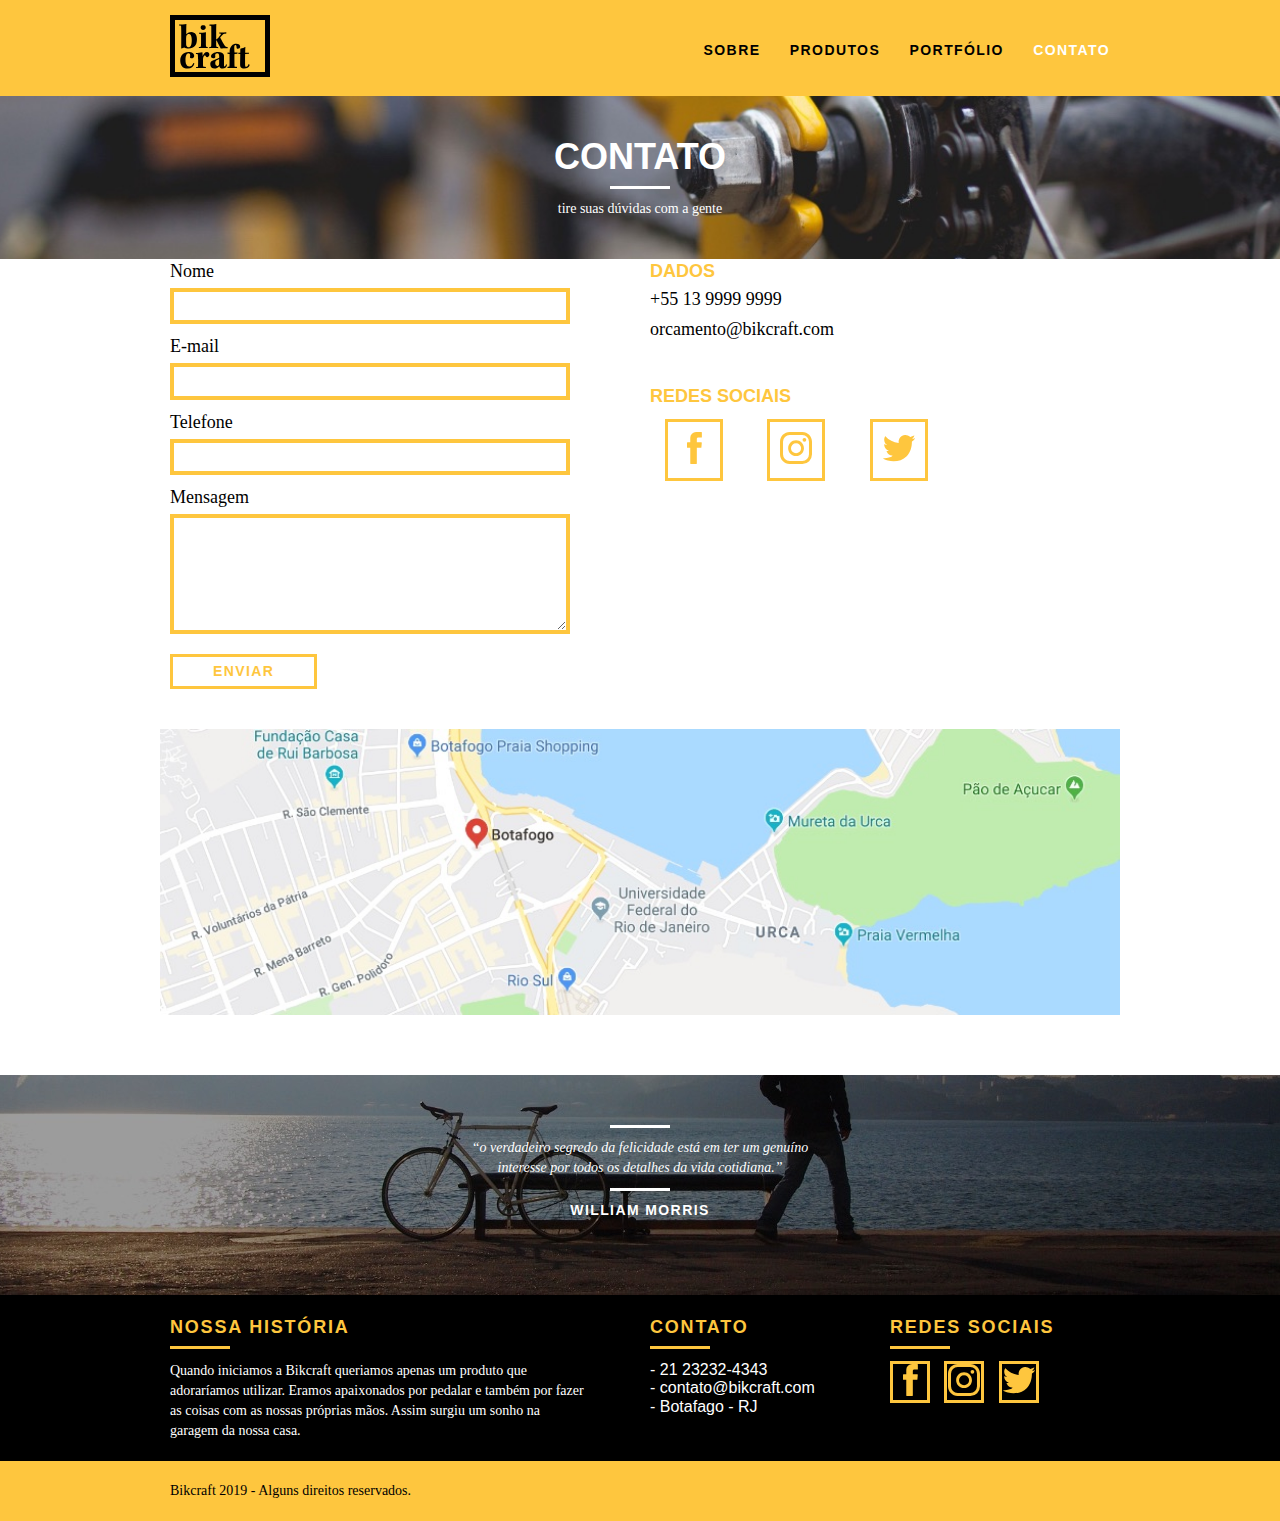
==== contato.html @ 3b14a112 "add contato page" ====
<!DOCTYPE html>
<html lang="pt-br">

<head>
	<meta charset="utf-8">
	<title>Bikcraft - Contato</title>
	<link rel="stylesheet" href="css/normalize.css">
	<link rel="stylesheet" href="css/reset.css">
	<link rel="stylesheet" href="css/grid.css">
	<link rel="stylesheet" href="css/style.css">
	<link rel="stylesheet" href="css/contato.css">
</head>

<body>

	<header class="header">
		<div class="container">
			<a href="index.html" class="grid-4">
				<img src="img/bikcraft.svg" alt="Bikcraft">
			</a>
			<nav class="grid-12 header_menu">
				<ul>
					<li><a href="sobre.html">Sobre</a></li>
					<li><a href="produtos.html">Produtos</a></li>
					<li><a href="portfolio.html">Portfólio</a></li>
					<li><a href="contato.html" class="menu_selecionado">Contato</a></li>
				</ul>
			</nav>
		</div>
	</header>

	<section class="interna_contato introducao-interna ">
		<div class="container">
			<h1>Contato</h1>
			<p>tire suas dúvidas com a gente
			</p>
		</div>
	</section>


	<section class="contato">
		<div class="container">
			<form id="form_orcamento" class="form grid-8">
				<label for="nome">Nome</label>
				<input type="text" id="nome">
				<label for="email">E-mail</label>
				<input type="email" id="email">
				<label for="telefone">Telefone</label>
				<input type="text" id="telefone">
				<label for="mensagem">Mensagem</label>
				<textarea id="mensagem"></textarea>
				<button type="submit" class="btn ">Enviar</button>
			</form>
			<div class="orcamento_dados grid-8">
				<h3>Dados</h3>
				<span>+55 13 9999 9999</span>
				<span class="dados_email">orcamento@bikcraft.com</span>
				<div class="contato_redes">
					<h3>Redes Sociais</h3>
					<ul>
						<li><a href="http://facebook.com" target="_blank"><img src="img/redes-sociais/facebook.svg"></a></li>
						<li><a href="http://instagram.com" target="_blank"><img src="img/redes-sociais/instagram.svg"></a></li>
						<li><a href="http://twitter.com" target="_blank"><img src="img/redes-sociais/twitter.svg"></a></li>
					</ul>

				</div>
			</div>
		</div>
	</section>

	<section>
		<div class="container contato_mapa">
			<a href="#">
				<img src="img/endereco-bikcraft.jpg" alt="Bikcraft Endereço">
			</a>

		</div>
	</section>


	<section class="quebra">
		<blockquote class="quote-externo container">
			<p>“o verdadeiro segredo da felicidade está em ter um genuíno interesse por todos os detalhes da vida cotidiana.”</p>
			<cite>WILLIAM MORRIS</cite>
		</blockquote>
	</section>

	<footer>
		<div class="footer">
			<div class="container">

				<div class="grid-8 footer_historia">
					<h3>Nossa História</h3>
					<p>Quando iniciamos a Bikcraft queriamos apenas um produto que adoraríamos utilizar. Eramos apaixonados por pedalar e também por fazer as coisas com as nossas próprias mãos. Assim surgiu um sonho na garagem da nossa casa.</p>
				</div>

				<div class="grid-4 footer_contato">
					<h3>Contato</h3>
					<ul>
						<li>- 21 23232-4343</li>
						<li>- contato@bikcraft.com</li>
						<li>- Botafago - RJ</li>
					</ul>
				</div>

				<div class="grid-4 footer_redes">
					<h3>Redes sociais</h3>
					<ul>
						<li><a href="http://facebook.com" target="_blank"><img src="img/redes-sociais/facebook.svg"></a></li>
						<li><a href="http://instagram.com" target="_blank"><img src="img/redes-sociais/instagram.svg"></a></li>
						<li><a href="http://twitter.com" target="_blank"><img src="img/redes-sociais/twitter.svg"></a></li>
					</ul>
				</div>

			</div>
		</div>

		<div class="copy">
			<div class="container">
				<p class="grid-16">Bikcraft 2019 - Alguns direitos reservados.</p>
			</div>
		</div>
	</footer>

</body>

</html>
---- css/grid.css ----
*,
*:before,
*:after {
  -webkit-box-sizing: border-box;
  -moz-box-sizing: border-box;
  box-sizing: border-box;
}

.container {
  width: 960px;
  margin: 0 auto;
  padding: 0px;
  position: relative;
}

.container:after,
.container:before {
  content: " ";
  display: table;
}

.container:after {
  clear: both;
}

.grid-1,
.grid-2,
.grid-3,
.grid-4,
.grid-5,
.grid-6,
.grid-7,
.grid-8,
.grid-9,
.grid-10,
.grid-11,
.grid-12,
.grid-13,
.grid-14,
.grid-15,
.grid-16,
.grid-1-3 {
  float: left;
  margin-left: 10px;
  margin-right: 10px;
}

.grid-1 {
  width: 40px;
}
.grid-2 {
  width: 100px;
}
.grid-3 {
  width: 160px;
}
.grid-4 {
  width: 220px;
}
.grid-5 {
  width: 280px;
}
.grid-6 {
  width: 340px;
}
.grid-7 {
  width: 400px;
}
.grid-8 {
  width: 460px;
}
.grid-9 {
  width: 520px;
}
.grid-10 {
  width: 580px;
}
.grid-11 {
  width: 640px;
}
.grid-12 {
  width: 700px;
}
.grid-13 {
  width: 760px;
}
.grid-14 {
  width: 820px;
}
.grid-15 {
  width: 880px;
}
.grid-16 {
  width: 940px;
}
.grid-1-3 {
  width: 300px;
}
---- css/style.css ----
/* Estilos gerais */

body {
  font-family: Arial, Helvetica, sans-serif;
}

p {
  font-family: Georgia, "Times New Roman", Times, serif;
  font-size: 14px;
  line-height: 20px;
}

/* Fonts */
h1,
h3,
.introducao blockquote cite,
.btn,
.subtitulo {
  text-transform: uppercase;
}

.subtitulo {
  font-weight: bold;
  font-size: 24px;
  line-height: 30px;
  letter-spacing: 0.1em;
  color: black;
  text-align: center;
  margin-top: 40px;
  margin-bottom: 40px;
}

.subtitulo::after {
  content: "";
  display: block;
  width: 60px;
  height: 3px;
  background: black;
  margin: 8px auto 10px auto;
}

.btn {
  border: 3px solid #fec63e;
  padding: 10px 30px;
  color: #fec63e;
  font-size: 14px;
  line-height: 15px;
  letter-spacing: 0.1em;
  font-weight: bold;
}

.btn:hover {
  border: 3px solid #fff;

  color: #fff;
}

.btn-preto {
  color: #fec63e;
  border-color: #fec63e;
}

.btn-preto:hover {
  border: 3px solid black;

  color: black;
}

/* Header */

.header {
  width: 100%;
  background: #fec63e;
  padding: 15px 0;
}

.header_menu {
  text-align: right;
}

.header_menu ul li {
  display: inline-block;
  margin-left: 25px;
  margin-top: 25px;
}

.header_menu ul li .menu_selecionado {
  color: white;
}

.header_menu ul li a {
  color: black;
  font-weight: bold;
  text-transform: uppercase;
  letter-spacing: 0.1em;
  font-size: 14px;
  line-height: 20px;
  padding: 10px 0;
}

.header_menu ul li a:hover {
  color: white;
}

/* Introdução */

.introducao {
  width: 100%;
  height: 380px;
  background: url("../img/bg.jpg") no-repeat center;
  background-size: cover;
  text-align: center;
  color: white;
  padding-top: 80px;
}

.introducao h1 {
  font-size: 48px;
  font-weight: bold;
}

.quote-externo {
  max-width: 360px;
  margin: auto;
  margin-bottom: 40px;
}

.quote-externo p {
  font-style: italic;
}

.quote-externo p::before,
.quote-externo p::after {
  content: "";
  display: block;
  width: 60px;
  height: 3px;
  background: white;
  margin: 10px auto 10px auto;
}

.quote-externo cite {
  font-style: normal;
  font-weight: bold;
  font-size: 14px;
  letter-spacing: 0.1em;
}

.introducao-interna h1 {
  font-size: 36px;
  font-weight: bold;
  text-transform: uppercase;
  color: white;
  margin: auto 0;
  text-align: center;
}

.introducao-interna p {
  color: white;
  margin: auto 0;
  text-align: center;
}

.introducao-interna h1::after {
  content: "";
  display: block;
  width: 60px;
  height: 3px;
  background: white;
  margin: 8px auto 10px auto;
}

.introducao-interna {
  margin: auto;
}

/* Produtos */

.produtos {
  padding: 60px 0;
}

.produtos_lista li {
  background: #fec63e;
  text-align: center;
}

.produtos_icone {
  background: black;
  padding: 20px;
}

.produtos_lista h3 {
  font-size: 18px;
  margin-top: 20px;
  margin-bottom: 10px;
  text-transform: uppercase;
  font-weight: bold;
  letter-spacing: 0.1em;
  line-height: 25px;
}

.produtos_lista h3::after {
  content: "";
  display: block;
  width: 60px;
  height: 3px;
  background: black;
  margin: 5px auto 5px auto;
}

.produtos_lista p {
  padding: 10px 20px;
}

.call-to-action {
  text-align: center;
  clear: both;
  padding-top: 40px;
  margin-bottom: 60px;
}

.call-to-action p {
  margin-bottom: 20px;
}

/* Portfólios */

.portfolio {
  width: 100%;
  background: #000;
  margin-top: 20px;
}

.portfolio .subtitulo {
  color: #fec63e;
}

.portfolio .subtitulo::after {
  background: #fec63e;
}

.portfolio_lista li:last-child {
  margin-top: 20px;
}

.portfolio .call-to-action p {
  color: #fff;
}

/* Qualidade */

.qualidade {
  position: relative;
}

.qualidade_lista {
  padding-top: 20px;
}

.qualidade::after {
  content: "";
  width: 634px;
  height: 83px;
  display: block;
  background: url("../img/linhas.svg") no-repeat center;
  position: absolute;
  top: 180px;
  right: 164px;
  left: 164px;
  z-index: -1;
}

.qualidade img {
  margin: auto;
  display: block;
}

.qualidade_lista li {
  text-align: center;
  padding: 0 0 40px;
}

.qualidade_lista h3 {
  font-size: 18px;
  margin-top: 20px;
  margin-bottom: 10px;
  text-transform: uppercase;
  font-weight: bold;
  letter-spacing: 0.1em;
  line-height: 25px;
}

.qualidade_lista h3::after {
  content: "";
  display: block;
  width: 60px;
  height: 3px;
  background: black;
  margin: 5px auto 5px auto;
}

/*  Quebra  */

.quebra {
  width: 100%;
  height: 220px;
  background: url(../img/bg-footer.jpg) no-repeat center;
  background-size: cover;
  text-align: center;
  color: white;
  padding-top: 40px;
}

/*  Footer  */

.footer {
  width: 100%;
  padding: 20px 0;
  display: block;
  background: black;
  color: white;
}

.footer h3 {
  font-size: 18px;
  line-height: 25px;
  color: #fec63e;
  text-transform: uppercase;
  letter-spacing: 0.1em;
  font-weight: bold;
}

.footer h3:after {
  content: "";
  display: block;
  width: 60px;
  height: 3px;
  background: #fec63e;
  margin: 6px 0 12px 0;
}

.footer p {
  line-height: 20px;
}

.footer_historia {
  padding-right: 40px;
}

.footer_redes ul li {
  display: inline-block;
  margin-right: 10px;
}

.footer_redes ul li a {
  border: 3px solid #fec63e;
  display: block;
  width: 40px;
  padding-right: 8px;
  padding-left: 1px;
  margin: auto;
}

.copy {
  width: 100%;
  background: #fec63e;
  padding: 20px 0;
}

.contato_mapa {
  padding-bottom: 60px;
}

.contato_mapa img {
  width: 100%;
  display: block;
}
---- css/contato.css ----
/* Estilos gerais */

.interna_contato {
  width: 100%;
  background: url("../img/bg-produtos.jpg") no-repeat center;
  background-size: cover;
  margin: auto;
  padding: 40px;
}

.produto_item {
  padding-top: 60px;
}

.produto_item h2 {
  font-size: 36px;
  text-transform: uppercase;
  color: white;
  letter-spacing: 0.1em;
  font-weight: bold;
  position: relative;
  top: -180px;
  text-align: center;
  margin-bottom: -60px;
}

.produto_item h2::after,
.produto_item h2::before {
  content: "";
  display: block;
  width: 60px;
  height: 3px;
  background: white;
  margin: 6px auto 8px auto;
}

.produto_icone {
  background: black;
  text-align: center;
  padding: 70px 0;
}

.produto_icone img {
  margin: 0 auto;
}

.produto_info {
  background: black;
}

.produto_info p {
  color: white;
  font-size: 18px;
  line-height: 25px;
  height: 180px;
  padding: 20px 40px;
}

.produto_info ul li {
  background: #fec63e;
  text-transform: uppercase;
  font-size: 18px;
  line-height: 20px;
  font-weight: bold;
  float: left;
  width: 229px;
  height: 49px;
  text-align: center;
  padding-top: 16px;
}

.produto_info ul li:nth-child(1),
.produto_info ul li:nth-child(2) {
  margin-bottom: 2px;
}

.produto_info ul li:nth-child(even) {
  margin-left: 2px;
}

/*Orçamento*/

.orcamento {
  background: white;
  width: 100%;
  margin-top: 60px;
  padding: 40px 0;
}

.orcamento h2 {
  color: #fec63e;
}

.orcamento h2::after {
  background: #fec63e;
}

.form {
  padding-right: 60px;
}

.form label {
  display: block;
  color: black;
  font-family: Georgia, "Times New Roman", Times, serif;
  font-size: 18px;
  line-height: 25px;
  margin-bottom: 4px;
}

.form input {
  display: block;
  width: 100%;
  border: 4px solid #fec63e;
  background: none;
  color: white;
  padding: 5px 10px;
  margin-bottom: 10px;
}

.form textarea {
  display: block;
  width: 100%;
  height: 120px;
  border: 4px solid #fec63e;
  background: none;
  color: white;
  padding: 5px 10px;
  margin-bottom: 20px;
}

.form button {
  padding: 7px 40px;
  background: none;
}

.orcamento_dados {
  color: #fff;
}

.orcamento_dados h3 {
  font-size: 18px;
  line-height: 25px;
  text-transform: uppercase;
  color: #fec63e;
  font-weight: bold;
}

.orcamento_dados span {
  display: block;
  font-size: 18px;
  line-height: 30px;
  font-family: Georgia, "Times New Roman", serif;
}

.dados_email {
  margin-bottom: 40px;
}

.orcamento_dados {
  color: black;
}

.orcamento_dados ul {
  padding-right: 60px;
}

.orcamento_dados ul li {
  font-family: Georgia, "Times New Roman", serif;
  font-size: 14px;
  padding: 10px 15px;
}

.orcamento_dados p {
  margin: 8px 0;
  font-weight: bold;
}

.contato {
  padding-bottom: 40px;
}

.contato_redes ul li {
  display: inline-block;
  margin-right: 10px;
}

.contato_redes ul li a {
  border: 3px solid #fec63e;
  display: block;
  padding: 10px;
}

.contato_redes ul li a:hover {
  border-color: black;
}
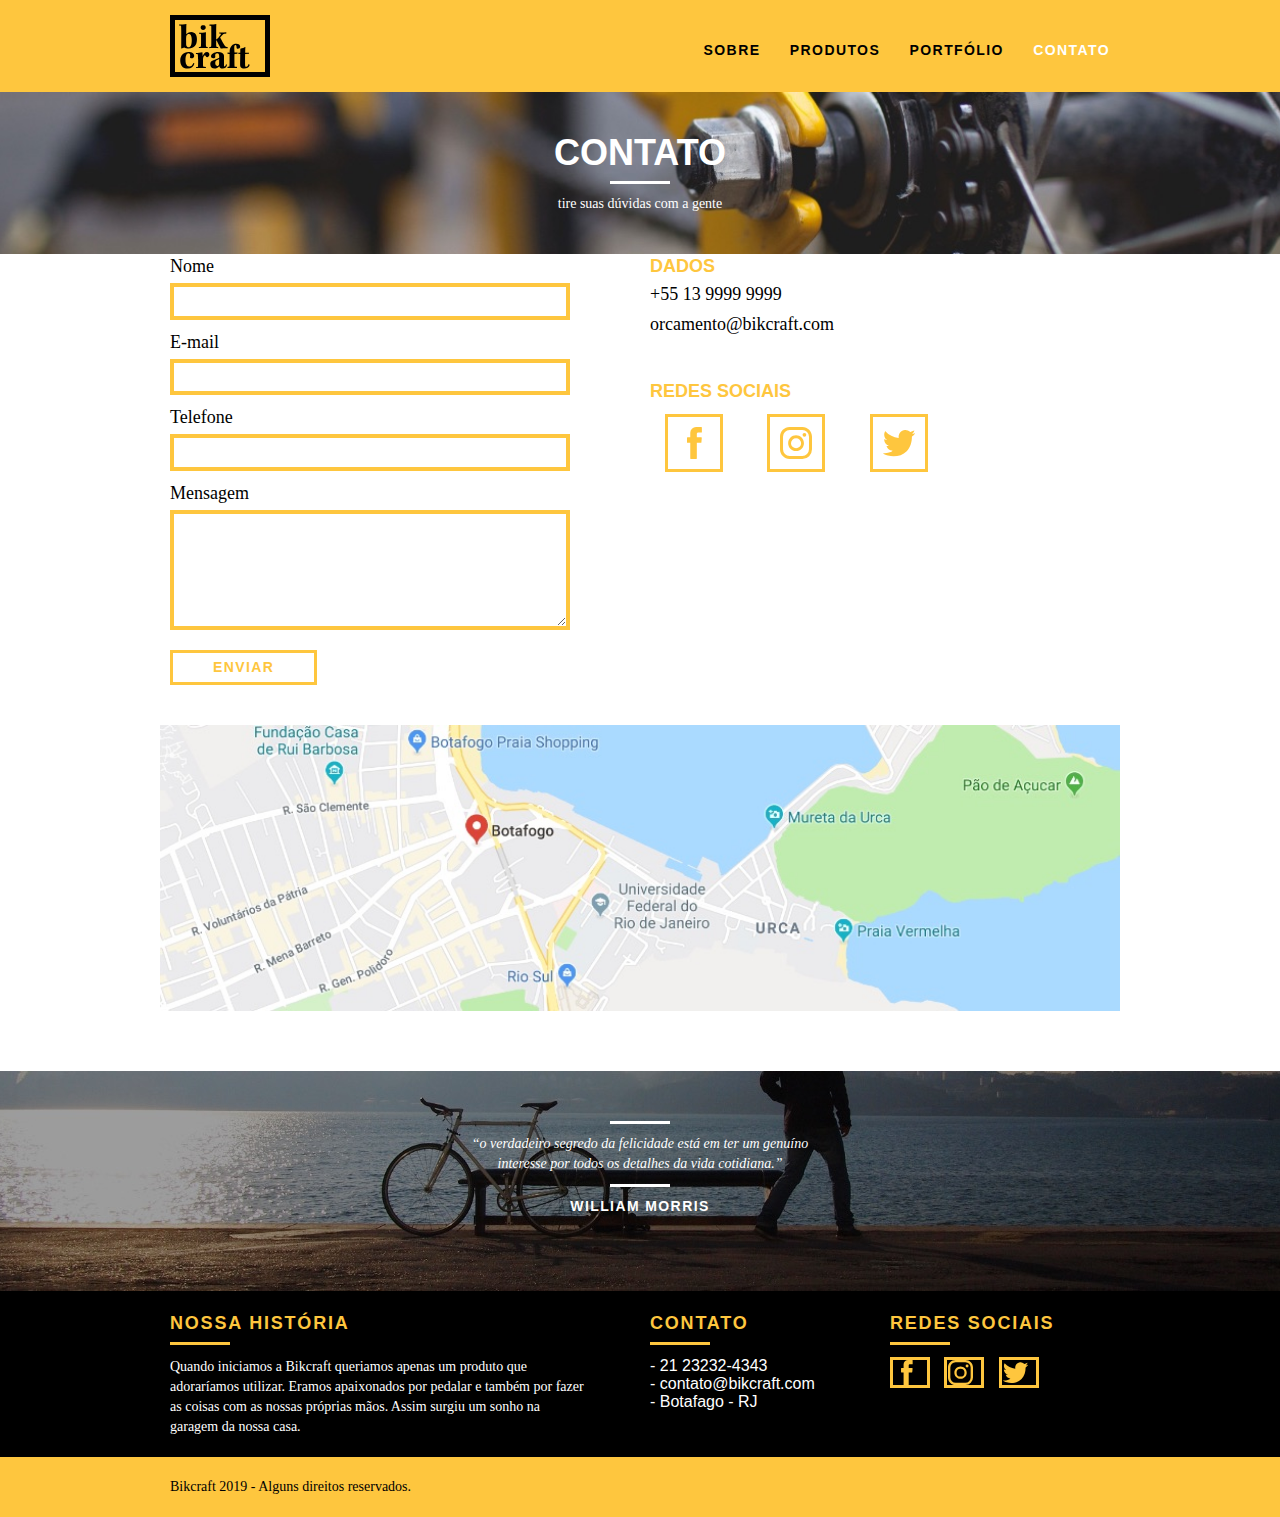
==== commit bae6a625: "add responsive.css" ====
--- a/contato.html
+++ b/contato.html
@@ -9,6 +9,7 @@
 	<link rel="stylesheet" href="css/grid.css">
 	<link rel="stylesheet" href="css/style.css">
 	<link rel="stylesheet" href="css/contato.css">
+	<link rel="stylesheet" href="css/responsivo.css">
 </head>
 
 <body>
--- a/css/grid.css
+++ b/css/grid.css
@@ -96,3 +96,89 @@
 .grid-1-3 {
   width: 300px;
 }
+
+@media only screen and (min-width: 788px) and (max-width: 979px) {
+  .container {
+    width: 768px;
+  }
+
+  .grid-1 {
+    width: 28px;
+  }
+  .grid-2 {
+    width: 76px;
+  }
+  .grid-3 {
+    width: 124px;
+  }
+  .grid-4 {
+    width: 172px;
+  }
+  .grid-5 {
+    width: 220px;
+  }
+  .grid-6 {
+    width: 268px;
+  }
+  .grid-7 {
+    width: 316px;
+  }
+  .grid-8 {
+    width: 364px;
+  }
+  .grid-9 {
+    width: 412px;
+  }
+  .grid-10 {
+    width: 460px;
+  }
+  .grid-11 {
+    width: 508px;
+  }
+  .grid-12 {
+    width: 556px;
+  }
+  .grid-13 {
+    width: 604px;
+  }
+  .grid-14 {
+    width: 652px;
+  }
+  .grid-15 {
+    width: 700px;
+  }
+  .grid-16 {
+    width: 748px;
+  }
+  .grid-1-3 {
+    width: 236px;
+  }
+}
+
+@media only screen and (max-width: 787px) {
+  .container {
+    width: 300px;
+  }
+
+  .grid-1,
+  .grid-2,
+  .grid-3,
+  .grid-4,
+  .grid-5,
+  .grid-6,
+  .grid-7,
+  .grid-8,
+  .grid-9,
+  .grid-10,
+  .grid-11,
+  .grid-12,
+  .grid-13,
+  .grid-14,
+  .grid-15,
+  .grid-16,
+  .grid-1-3 {
+    width: 300px;
+    margin: 0 0 20px 0;
+    float: none;
+  }
+}
--- a/css/style.css
+++ b/css/style.css
@@ -8,6 +8,11 @@
   font-family: Georgia, "Times New Roman", Times, serif;
   font-size: 14px;
   line-height: 20px;
+}
+
+img {
+  display: block;
+  max-width: 100%;
 }
 
 /* Fonts */
@@ -185,6 +190,10 @@
   text-align: center;
 }
 
+.produtos_lista li img {
+  margin: 0 auto;
+}
+
 .produtos_icone {
   background: black;
   padding: 20px;
--- a/css/responsivo.css
+++ b/css/responsivo.css
@@ -0,0 +1,62 @@
+/*  Estilo para tablet */
+
+@media only screen and (min-width: 788px) and (max-width: 979px) {
+  .qualidade::after {
+    right: 66px;
+    left: 68px;
+  }
+}
+
+/*  Estilo para mobile */
+@media only screen and (max-width: 787px) {
+  /* Header */
+
+  .header {
+    position: relative;
+    padding-bottom: 0;
+  }
+
+  .header img {
+    margin: 0 auto 20px auto;
+  }
+
+  .header_menu {
+    text-align: center;
+  }
+
+  .header_menu ul li {
+    margin: 5px;
+  }
+
+  .header_menu ul li a {
+    border: 4px solid black;
+    width: 136px;
+    display: block;
+    float: left;
+  }
+
+  .header_menu ul li a:hover {
+    border-color: white;
+  }
+
+  /* Introdução */
+
+  .introducao h1 {
+    font-size: 36px;
+  }
+
+  .introducao {
+    margin-top: 0;
+    padding-top: 20px;
+    background: url("../img/bg-mobile.jpg") no-repeat center;
+  }
+
+  .qualidade::after {
+    display: none;
+    margin: 0 auto;
+  }
+
+  .call-to-action {
+    margin-top: -50px;
+  }
+}
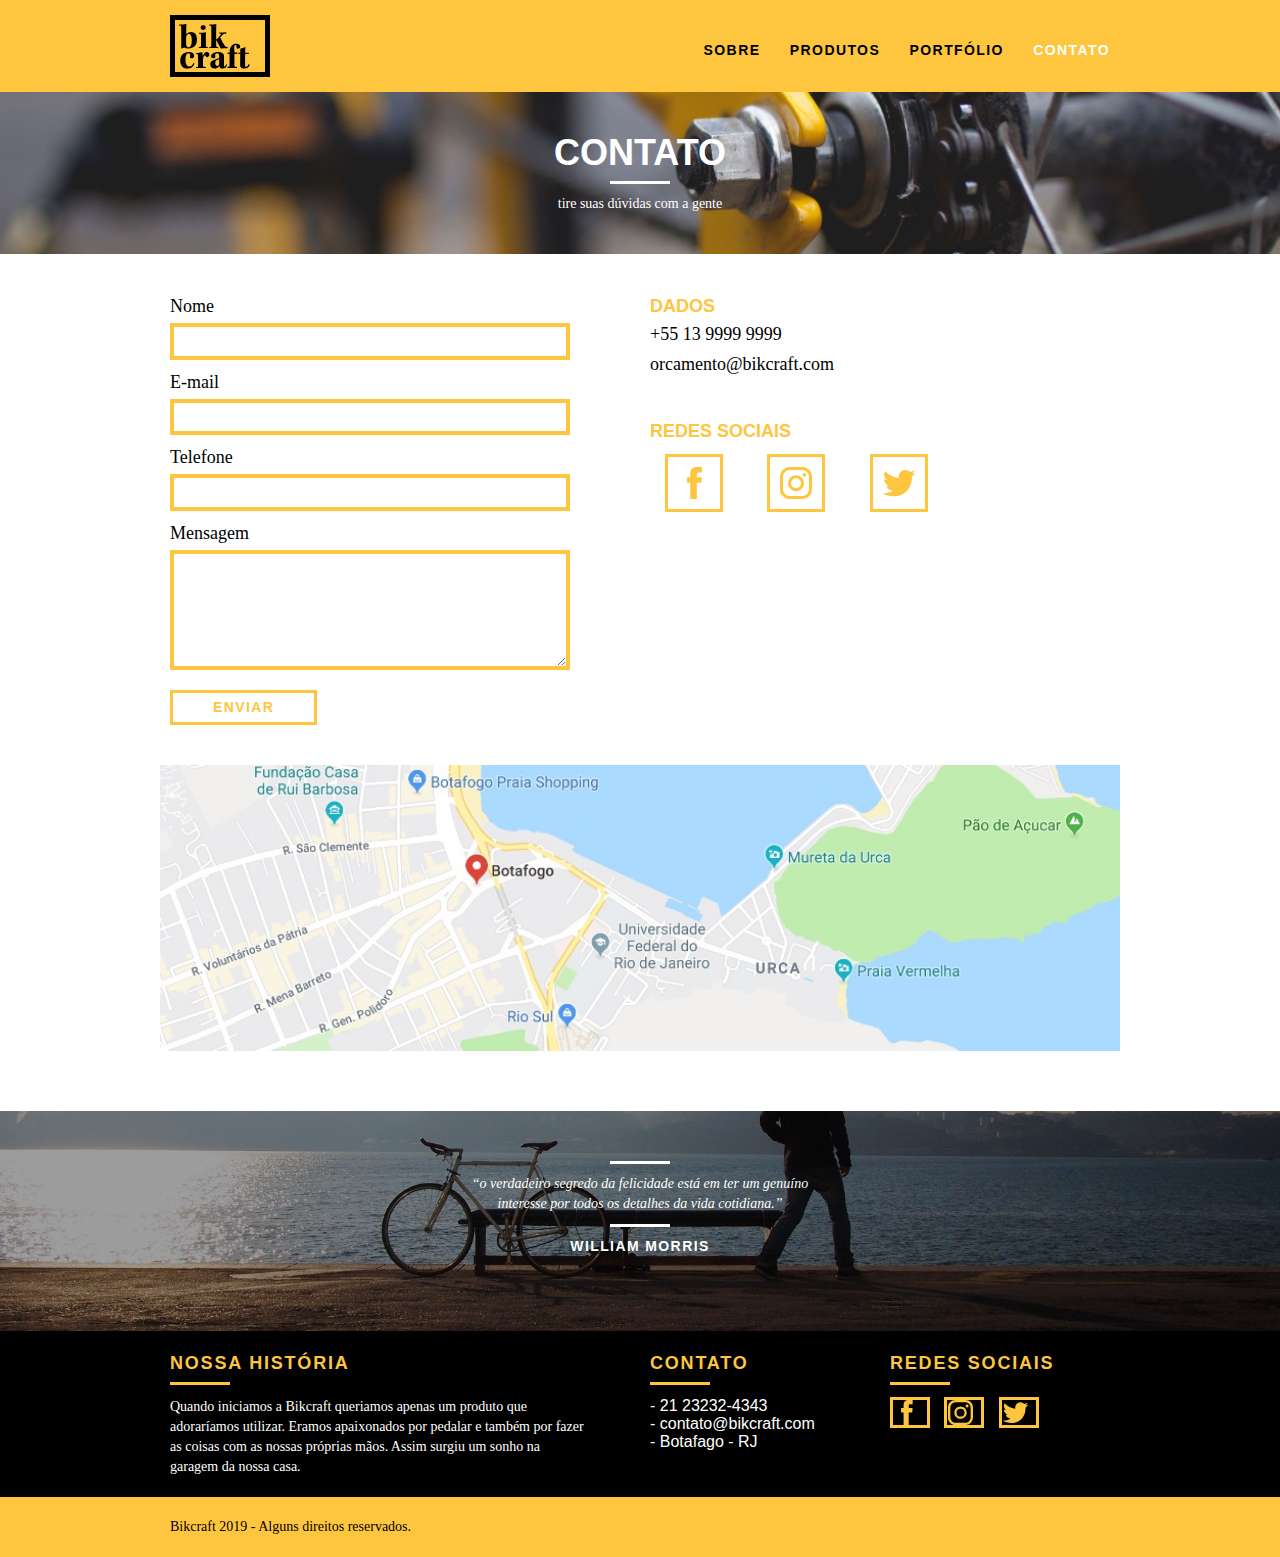
==== commit 07b409d3: "add SimpleSlide" ====
--- a/contato.html
+++ b/contato.html
@@ -10,6 +10,8 @@
 	<link rel="stylesheet" href="css/style.css">
 	<link rel="stylesheet" href="css/contato.css">
 	<link rel="stylesheet" href="css/responsivo.css">
+	<script>document.documentElement.classList.add("js");</script>
+
 </head>
 
 <body>
--- a/css/style.css
+++ b/css/style.css
@@ -385,3 +385,44 @@
   width: 100%;
   display: block;
 }
+
+/* Javascript */
+
+.js [data-slide] {
+  position: relative;
+}
+
+.js [data-slide] > * {
+  position: absolute;
+  top: 0px;
+  opacity: 0;
+}
+
+.js [data-slide] > .active {
+  position: relative;
+  opacity: 1;
+  transition: opacity 500ms;
+}
+
+.js [data-slide-nav] {
+  display: block;
+  text-align: center;
+  margin-top: 20px;
+}
+
+.js [data-slide-nav] button {
+  display: inline-block;
+  width: 12px;
+  height: 12px;
+  margin: 4px;
+  border: none;
+  padding: 0px;
+  border-radius: 9px;
+  text-indent: -99px;
+  overflow: hidden;
+  background: #1d1d1d;
+}
+
+.js [data-slide-nav] button.active {
+  background: #fec63e;
+}
--- a/css/contato.css
+++ b/css/contato.css
@@ -178,6 +178,7 @@
 
 .contato {
   padding-bottom: 40px;
+  padding-top: 40px;
 }
 
 .contato_redes ul li {
--- a/css/responsivo.css
+++ b/css/responsivo.css
@@ -4,6 +4,25 @@
   .qualidade::after {
     right: 66px;
     left: 68px;
+  }
+
+  .produto_item h2 {
+    top: -150px;
+  }
+
+  .produto_info p {
+    font-size: 14px;
+    padding: 10px 30px;
+
+    height: 120px;
+  }
+
+  .produto_info ul li {
+    width: 181px;
+  }
+
+  .produto_icone {
+    padding: 41px 0;
   }
 }
 
@@ -39,6 +58,10 @@
     border-color: white;
   }
 
+  .header_menu ul li .menu_selecionado {
+    border-color: white;
+  }
+
   /* Introdução */
 
   .introducao h1 {
@@ -59,4 +82,74 @@
   .call-to-action {
     margin-top: -50px;
   }
+
+  /* Sobre*/
+
+  .missao_sobre p {
+    font-size: 14px;
+    line-height: 20px;
+    padding-right: 0px;
+  }
+
+  .missao_sobre ul li {
+    line-height: 25px;
+  }
+
+  /* Produtos */
+
+  .produto_item h2 {
+    font-size: 36px;
+    text-transform: uppercase;
+    color: white;
+    letter-spacing: 0.1em;
+    font-weight: bold;
+    position: relative;
+    top: -180px;
+    text-align: center;
+    margin-bottom: -60px;
+  }
+
+  .produto_item h2 {
+    top: -100px;
+    margin-bottom: -68px;
+  }
+
+  .produto_info p {
+    font-size: 14px;
+    height: auto;
+    padding: 10px 30px;
+  }
+
+  .produto_info ul li {
+    width: 149px;
+    font-size: 14px;
+    line-height: 20px;
+    padding-top: 16px;
+  }
+
+  .form,
+  .orcamento_dados ul {
+    padding-right: 0px;
+  }
+
+  .produto_icone {
+    padding: 41px 0;
+  }
+
+  /* Contato */
+  .contato {
+    padding-bottom: 40px;
+    padding-top: 40px;
+  }
+
+  .contato .form {
+    margin-bottom: 40px;
+  }
+
+  .orcamento_dados ul li {
+    width: 100%;
+    margin-right: 1px;
+
+    text-align: -webkit-center;
+  }
 }
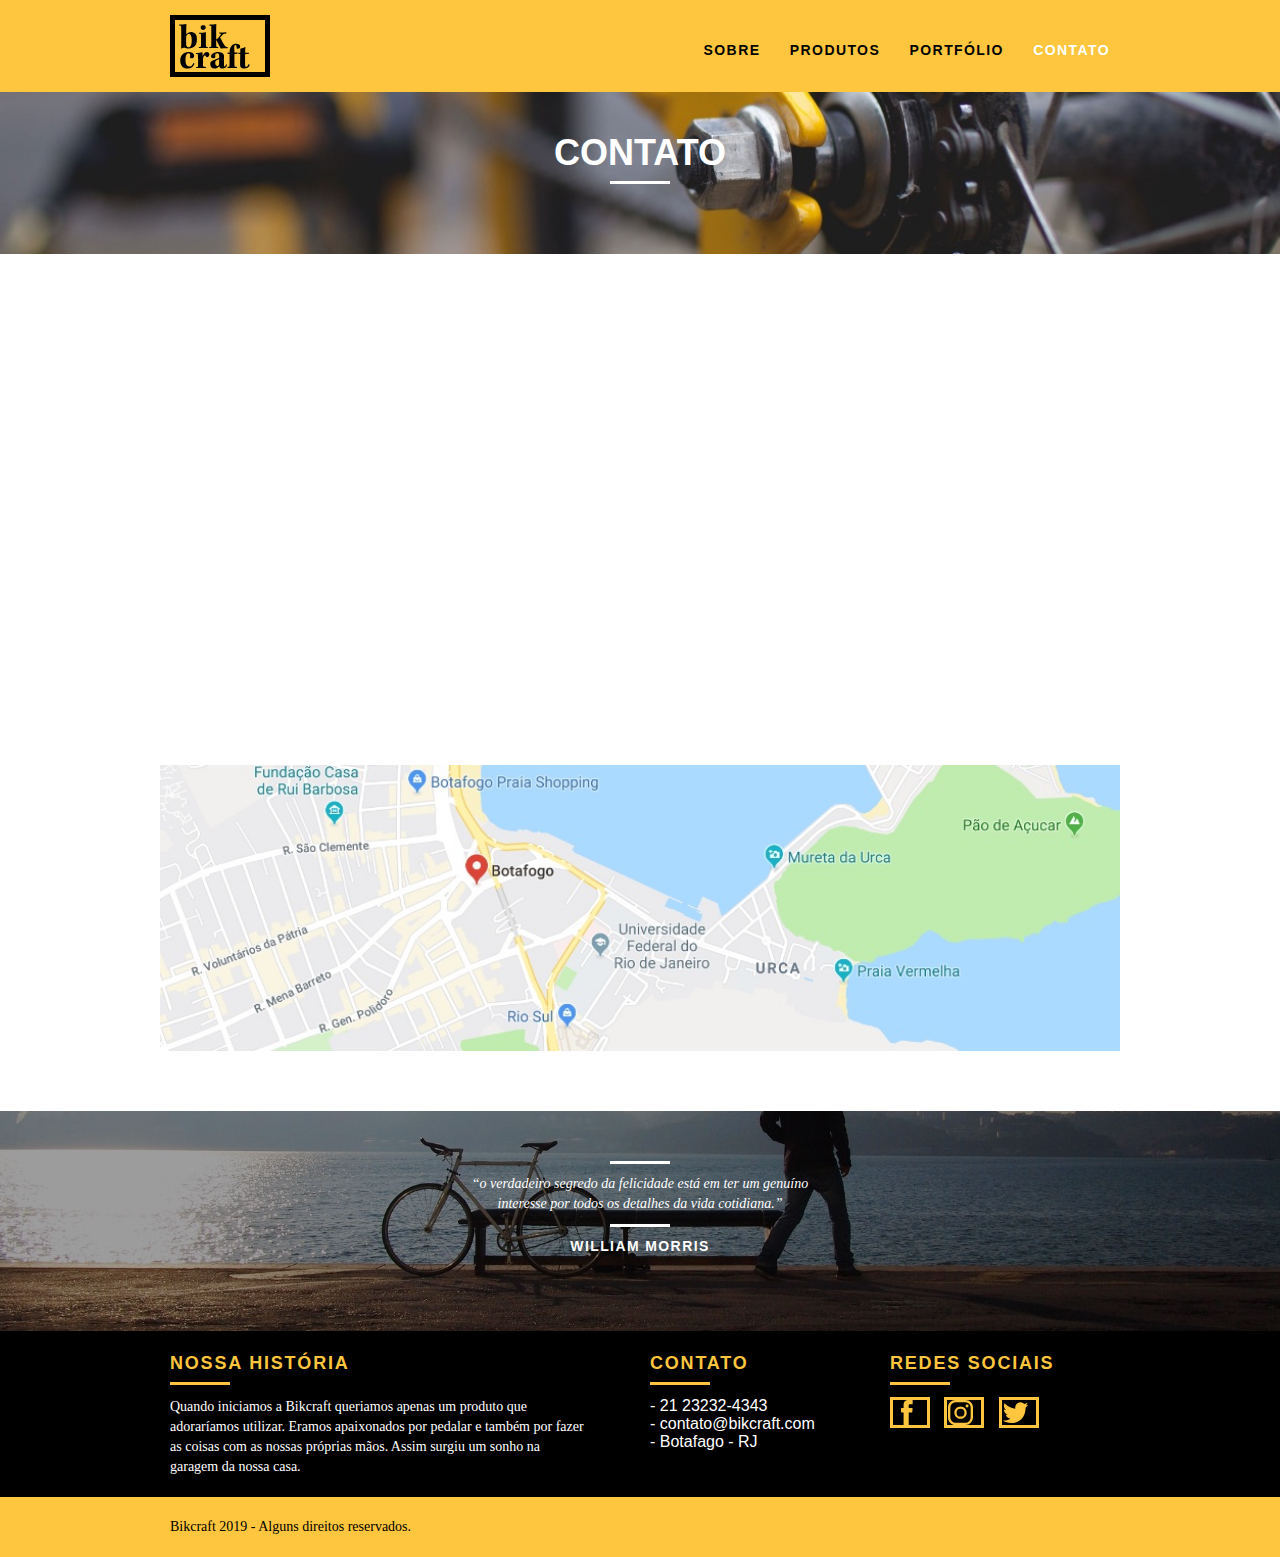
==== commit 1004420f: "add simple-anime pages" ====
--- a/contato.html
+++ b/contato.html
@@ -34,14 +34,14 @@
 
 	<section class="interna_contato introducao-interna ">
 		<div class="container">
-			<h1>Contato</h1>
-			<p>tire suas dúvidas com a gente
+			<h1 data-anime="400" class="fadeInDown">Contato</h1>
+			<p data-anime="800" class="fadeInDown">tire suas dúvidas com a gente
 			</p>
 		</div>
 	</section>
 
 
-	<section class="contato">
+	<section data-anime="1200" class="fadeInDown contato">
 		<div class="container">
 			<form id="form_orcamento" class="form grid-8">
 				<label for="nome">Nome</label>
@@ -125,6 +125,9 @@
 		</div>
 	</footer>
 
+	<script src="./js/simple-anime.js"></script>
+	<script src="./js/script.js"></script>
+
 </body>
 
 </html>--- a/css/style.css
+++ b/css/style.css
@@ -426,3 +426,19 @@
 .js [data-slide-nav] button.active {
   background: #fec63e;
 }
+
+.js [data-anime] {
+  opacity: 0;
+  transform: translate3d(0, -20px, 0);
+}
+
+.js .fadeInDown {
+  transform: translate3d(0, -20px, 0);
+}
+/* Voltar ao normal */
+
+.js .anime {
+  opacity: 1;
+  transform: none;
+  transition: opacity 800ms, transform 800ms;
+}
